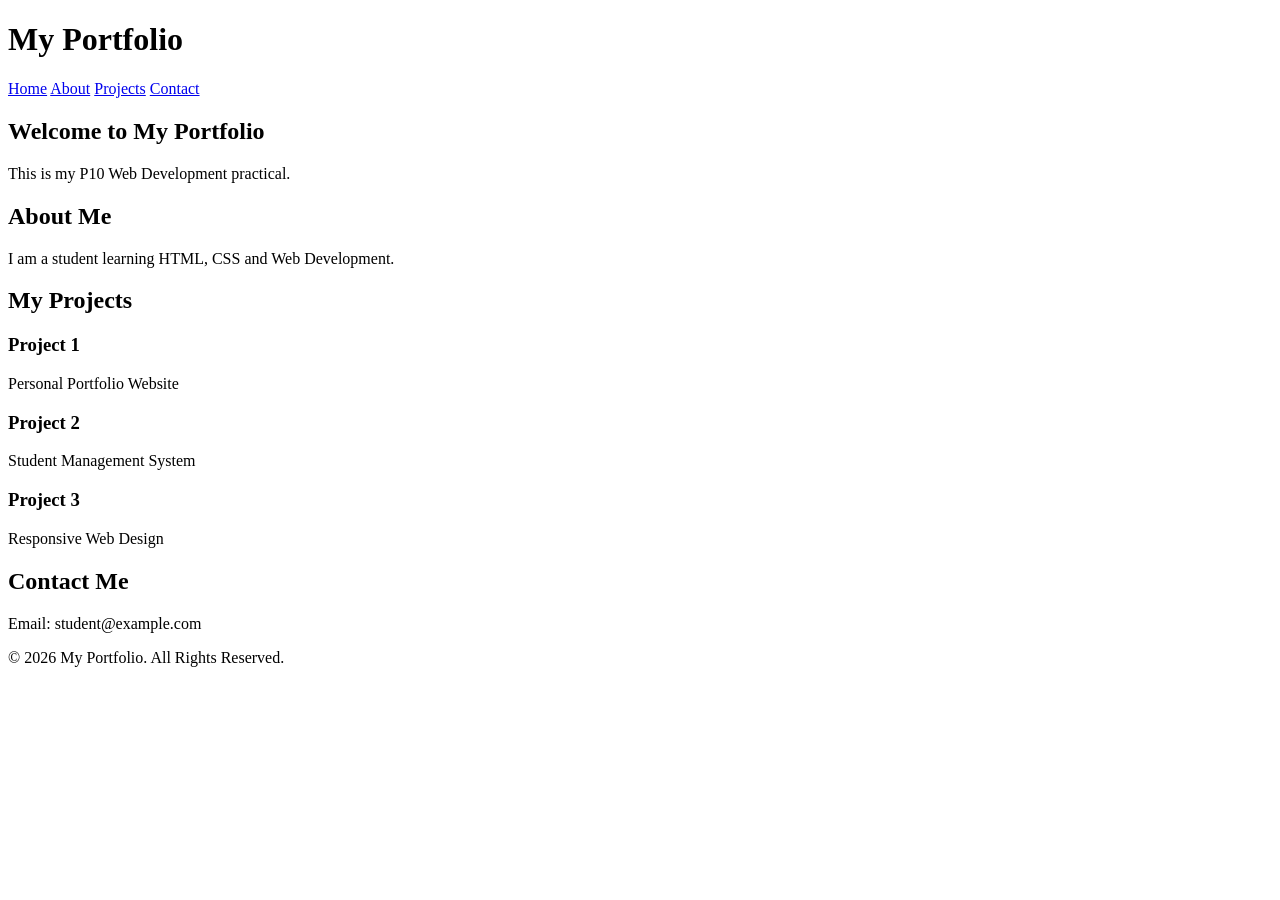
==== p10.html @ 11a48b3c "Add P10 advanced flexbox page Co-authored-by: Copilot <223556219+Copilot@users.noreply.github.com>" ====
<!DOCTYPE html>
<html lang="en">
<head>
    <meta charset="UTF-8">
    <meta name="viewport" content="width=device-width, initial-scale=1.0">
    <title>P10 - Advanced Flexbox Layout</title>
    <link rel="stylesheet" href="p10.css">
</head>
<body>

    <!-- Header -->
    <header class="header">
        <h1>My Portfolio</h1>

        <nav class="navbar">
            <a href="#home">Home</a>
            <a href="#about">About</a>
            <a href="#projects">Projects</a>
            <a href="#contact">Contact</a>
        </nav>
    </header>

    <!-- Main Content -->
    <main>
        <section id="home">
            <h2>Welcome to My Portfolio</h2>
            <p>This is my P10 Web Development practical.</p>
        </section>

        <section id="about">
            <h2>About Me</h2>
            <p>I am a student learning HTML, CSS and Web Development.</p>
        </section>

        <section id="projects">
            <h2>My Projects</h2>

            <div class="projects-container">
                <div class="project-card">
                    <h3>Project 1</h3>
                    <p>Personal Portfolio Website</p>
                </div>

                <div class="project-card">
                    <h3>Project 2</h3>
                    <p>Student Management System</p>
                </div>

                <div class="project-card">
                    <h3>Project 3</h3>
                    <p>Responsive Web Design</p>
                </div>
            </div>
        </section>

        <section id="contact">
            <h2>Contact Me</h2>
            <p>Email: student@example.com</p>
        </section>
    </main>

    <!-- Footer -->
    <footer class="footer">
        <p>&copy; 2026 My Portfolio. All Rights Reserved.</p>
    </footer>

</body>
</html>
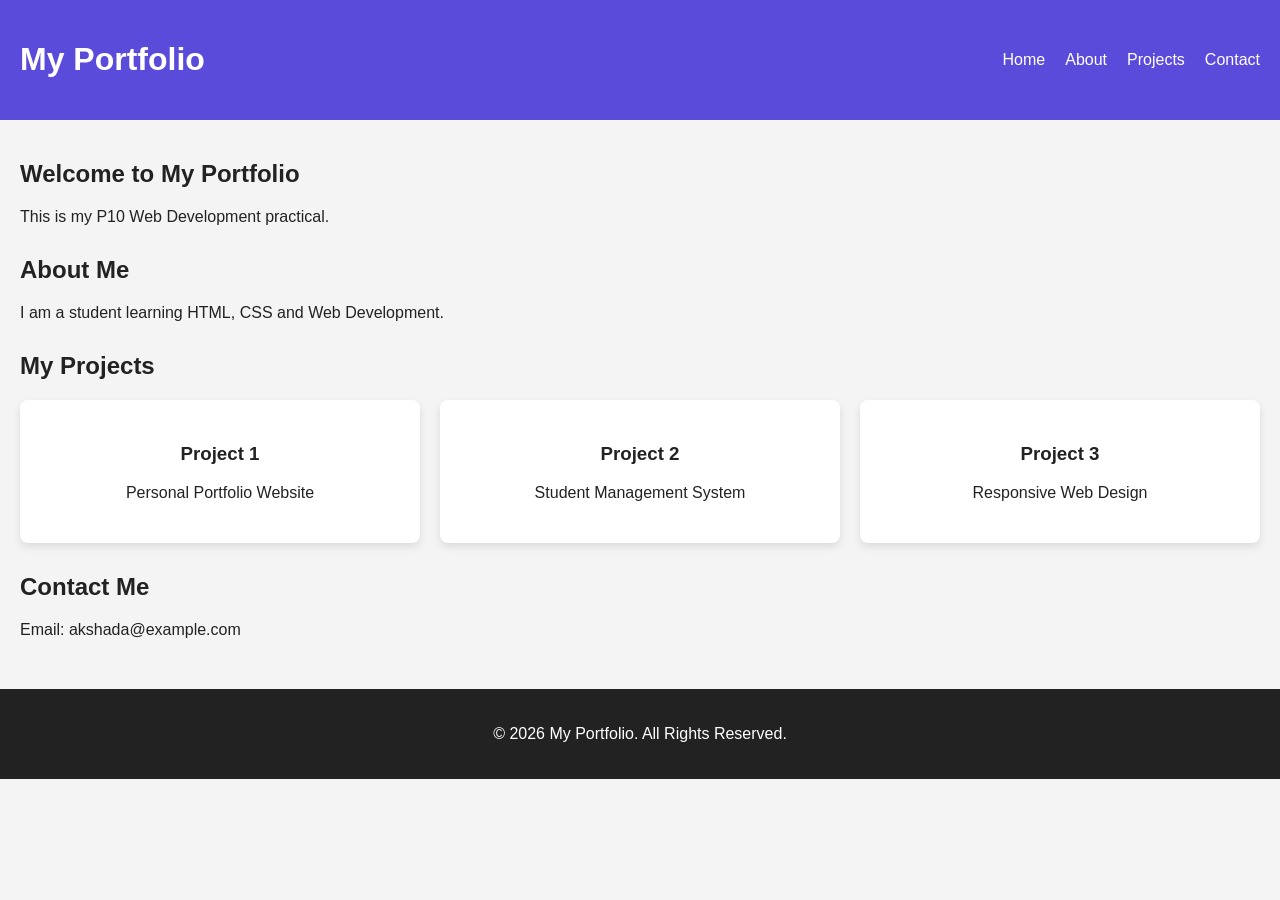
==== commit b239e644: "Change contact email address in p10.html Updated email address in the contact section." ====
--- a/p10.html
+++ b/p10.html
@@ -8,7 +8,7 @@
 </head>
 <body>
 
-    <!-- Header -->
+   
     <header class="header">
         <h1>My Portfolio</h1>
 
@@ -20,7 +20,7 @@
         </nav>
     </header>
 
-    <!-- Main Content -->
+  
     <main>
         <section id="home">
             <h2>Welcome to My Portfolio</h2>
@@ -55,14 +55,14 @@
 
         <section id="contact">
             <h2>Contact Me</h2>
-            <p>Email: student@example.com</p>
+            <p>Email: akshada@example.com</p>
         </section>
     </main>
 
-    <!-- Footer -->
+
     <footer class="footer">
         <p>&copy; 2026 My Portfolio. All Rights Reserved.</p>
     </footer>
 
 </body>
-</html>+</html>
--- a/p10.css
+++ b/p10.css
@@ -0,0 +1,90 @@
+/* General Styling */
+* {
+    box-sizing: border-box;
+}
+
+body {
+    margin: 0;
+    font-family: Arial, sans-serif;
+    background-color: #f4f4f4;
+    color: #222;
+}
+
+/* Header using Flexbox */
+.header {
+    display: flex;
+    justify-content: space-between;
+    align-items: center;
+    flex-wrap: wrap;
+    background-color: #5b4bdb;
+    color: white;
+    padding: 20px;
+}
+
+/* Navigation */
+.navbar {
+    display: flex;
+    gap: 20px;
+}
+
+.navbar a {
+    color: white;
+    text-decoration: none;
+    font-size: 16px;
+}
+
+/* Main Content */
+main {
+    padding: 20px;
+    min-height: 400px;
+}
+
+section {
+    margin-bottom: 30px;
+}
+
+/* Project Cards */
+.projects-container {
+    display: flex;
+    flex-wrap: wrap;
+    gap: 20px;
+}
+
+.project-card {
+    flex: 1 1 250px;
+    background-color: white;
+    padding: 25px;
+    text-align: center;
+    border-radius: 8px;
+    box-shadow: 0 4px 8px rgba(0, 0, 0, 0.1);
+}
+
+/* Footer using Flexbox */
+.footer {
+    display: flex;
+    justify-content: center;
+    align-items: center;
+    text-align: center;
+    background-color: #222;
+    color: white;
+    padding: 20px;
+}
+
+/* Responsive Design */
+@media screen and (max-width: 600px) {
+
+    .header {
+        flex-direction: column;
+        gap: 15px;
+    }
+
+    .navbar {
+        flex-direction: column;
+        align-items: center;
+        gap: 10px;
+    }
+
+    .projects-container {
+        flex-direction: column;
+    }
+}
